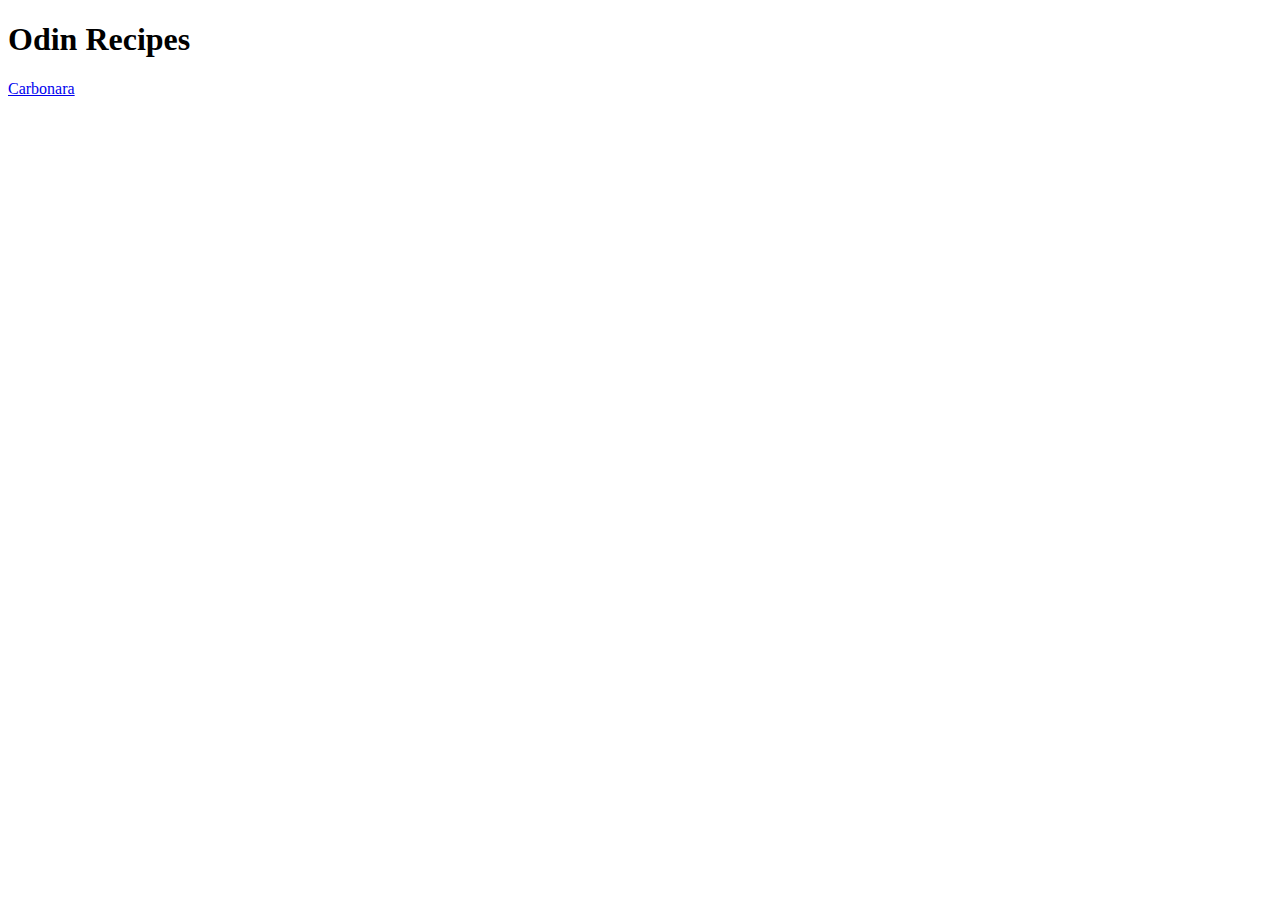
==== recipes/carbonara.html @ 89b67bd6 "Create carbonara.html & link to index.html" ====
<!DOCTYPE html>
<html lang="en">
    <head>
        <meta charset="UTF-8">
        <title>Odin Recipes</title>
    </head>

    <body>
        <h1>Odin Recipes</h1>
        <a href="recipes/carbonara.html">Carbonara</a>
    </body>
</html>
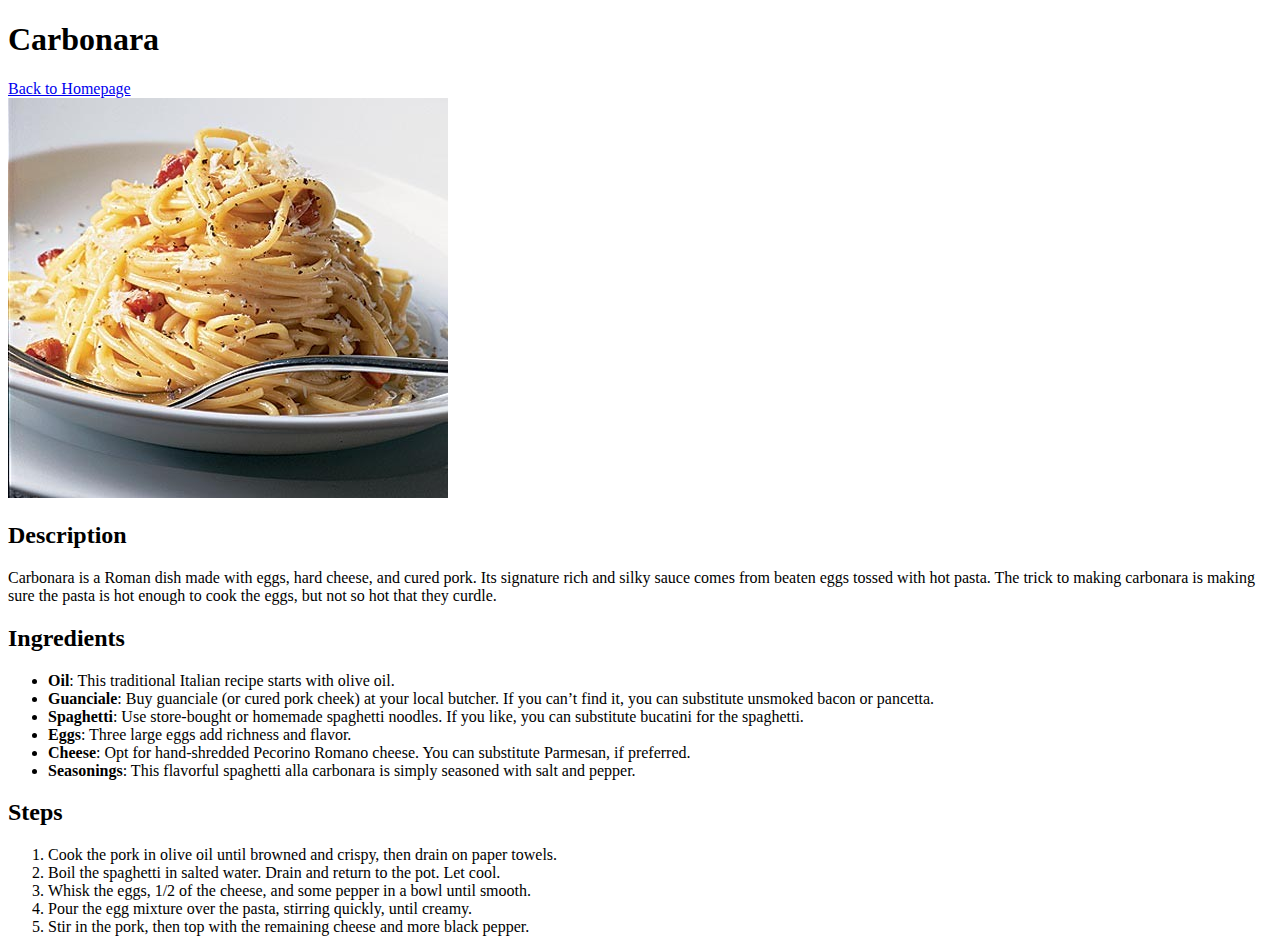
==== commit 8988097c: "Add page content for carbonara.html" ====
--- a/recipes/carbonara.html
+++ b/recipes/carbonara.html
@@ -6,7 +6,32 @@
     </head>
 
     <body>
-        <h1>Odin Recipes</h1>
-        <a href="recipes/carbonara.html">Carbonara</a>
+        <h1>Carbonara</h1>
+        <a href="../index.html">Back to Homepage</a>
+        <br>
+        <img src="carbonara-img.jpg" alt="bowl of carbonara">
+        
+        <h2>Description</h2>
+        <p>Carbonara is a Roman dish made with eggs, hard cheese, and cured pork. Its signature rich and silky sauce comes from beaten eggs tossed with hot pasta. The trick to making carbonara is making sure the pasta is hot enough to cook the eggs, but not so hot that they curdle. 
+        </p>
+
+        <h2>Ingredients</h2>
+        <ul>
+            <li><strong>Oil</strong>: This traditional Italian recipe starts with olive oil.</li>
+            <li><strong>Guanciale</strong>: Buy guanciale (or cured pork cheek) at your local butcher. If you can’t find it, you can substitute unsmoked bacon or pancetta.</li>
+            <li><strong>Spaghetti</strong>: Use store-bought or homemade spaghetti noodles. If you like, you can substitute bucatini for the spaghetti. </li>
+            <li><strong>Eggs</strong>: Three large eggs add richness and flavor.</li>
+            <li><strong>Cheese</strong>: Opt for hand-shredded Pecorino Romano cheese. You can substitute Parmesan, if preferred.</li>
+            <li><strong>Seasonings</strong>: This flavorful spaghetti alla carbonara is simply seasoned with salt and pepper. </li>
+        </ul>
+
+        <h2>Steps</h2>
+        <ol>
+            <li>Cook the pork in olive oil until browned and crispy, then drain on paper towels.</li>
+            <li>Boil the spaghetti in salted water. Drain and return to the pot. Let cool.</li>
+            <li>Whisk the eggs, 1/2 of the cheese, and some pepper in a bowl until smooth.</li>
+            <li>Pour the egg mixture over the pasta, stirring quickly, until creamy.</li>
+            <li>Stir in the pork, then top with the remaining cheese and more black pepper.</li>
+        </ol>
     </body>
 </html>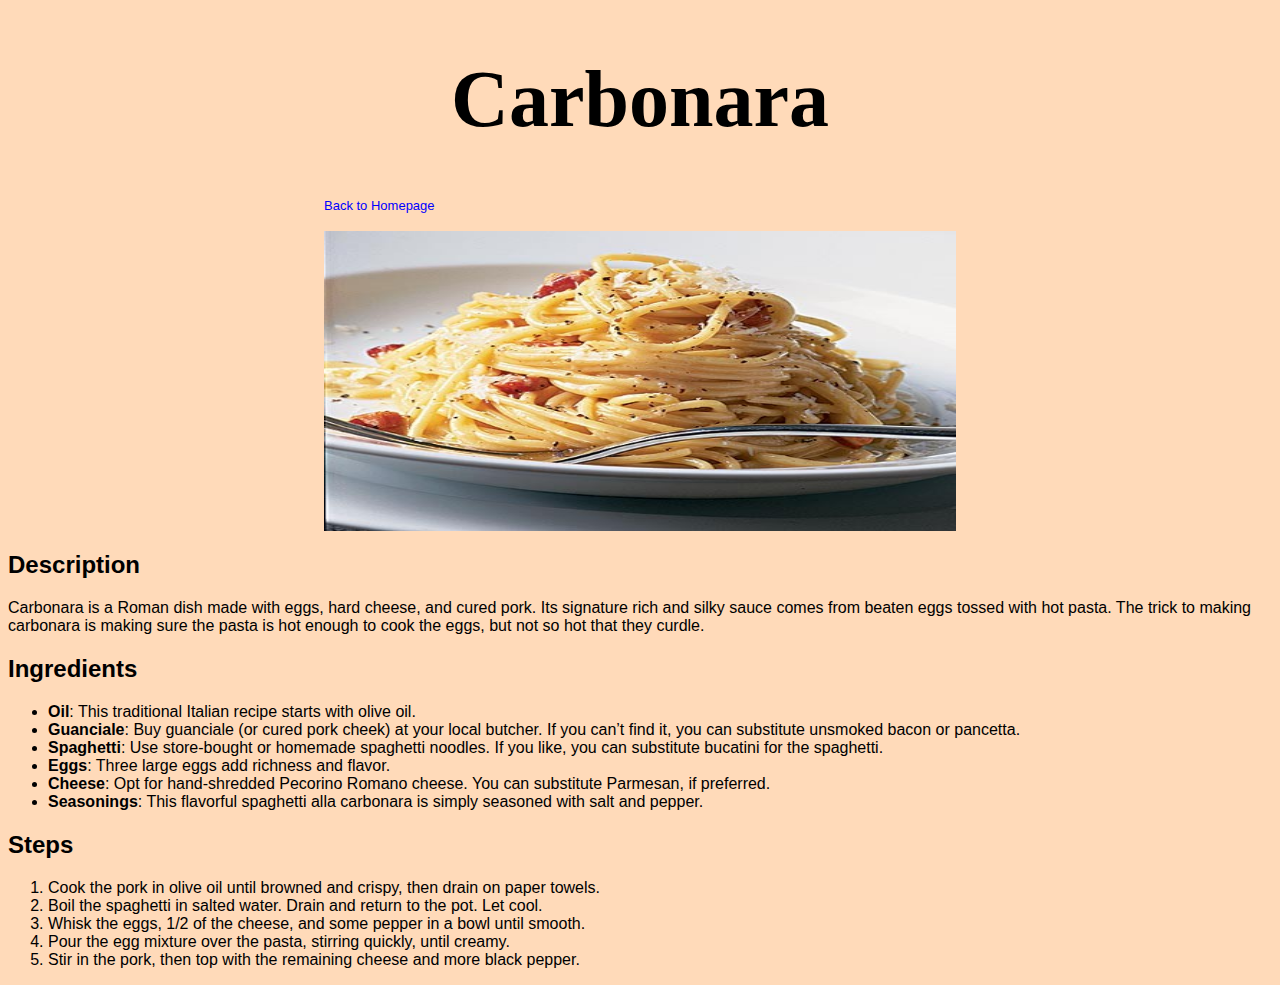
==== commit e8aa04f4: "Add basic CSS" ====
--- a/recipes/carbonara.html
+++ b/recipes/carbonara.html
@@ -3,13 +3,14 @@
     <head>
         <meta charset="UTF-8">
         <title>Odin Recipes</title>
+        <link rel="stylesheet" href="../style.css">
     </head>
 
     <body>
         <h1>Carbonara</h1>
         <a href="../index.html">Back to Homepage</a>
         <br>
-        <img src="carbonara-img.jpg" alt="bowl of carbonara">
+        <img src="carbonara.jpg" alt="plate of carbonara">
         
         <h2>Description</h2>
         <p>Carbonara is a Roman dish made with eggs, hard cheese, and cured pork. Its signature rich and silky sauce comes from beaten eggs tossed with hot pasta. The trick to making carbonara is making sure the pasta is hot enough to cook the eggs, but not so hot that they curdle. 
--- a/style.css
+++ b/style.css
@@ -0,0 +1,48 @@
+* {
+    color: black;
+    background-color: peachpuff;
+    font-family: sans-serif;
+    font: Garamond, Arial;
+}
+
+a {
+    color: blue;
+    text-decoration: none;
+    font-size: small;
+}
+
+ a:hover {
+    color: aqua;
+}
+
+img {
+    width: 300px;
+    height: 300px;
+}
+
+h1, h3 {
+    text-align: center;
+}
+
+img, a {
+    display: block;
+    margin-left: auto;
+    margin-right: auto;
+    width: 50%;
+}
+
+h1 {
+    font-size: 80px;
+    font-family: 'Arizonia', 'Brush Script MT', cursive;
+}
+/**Homepage Header**/
+
+h2 {
+    font: Arial;
+}
+/**Recipe Header**/
+
+h3 {
+    position: relative;
+    bottom: 50px;
+}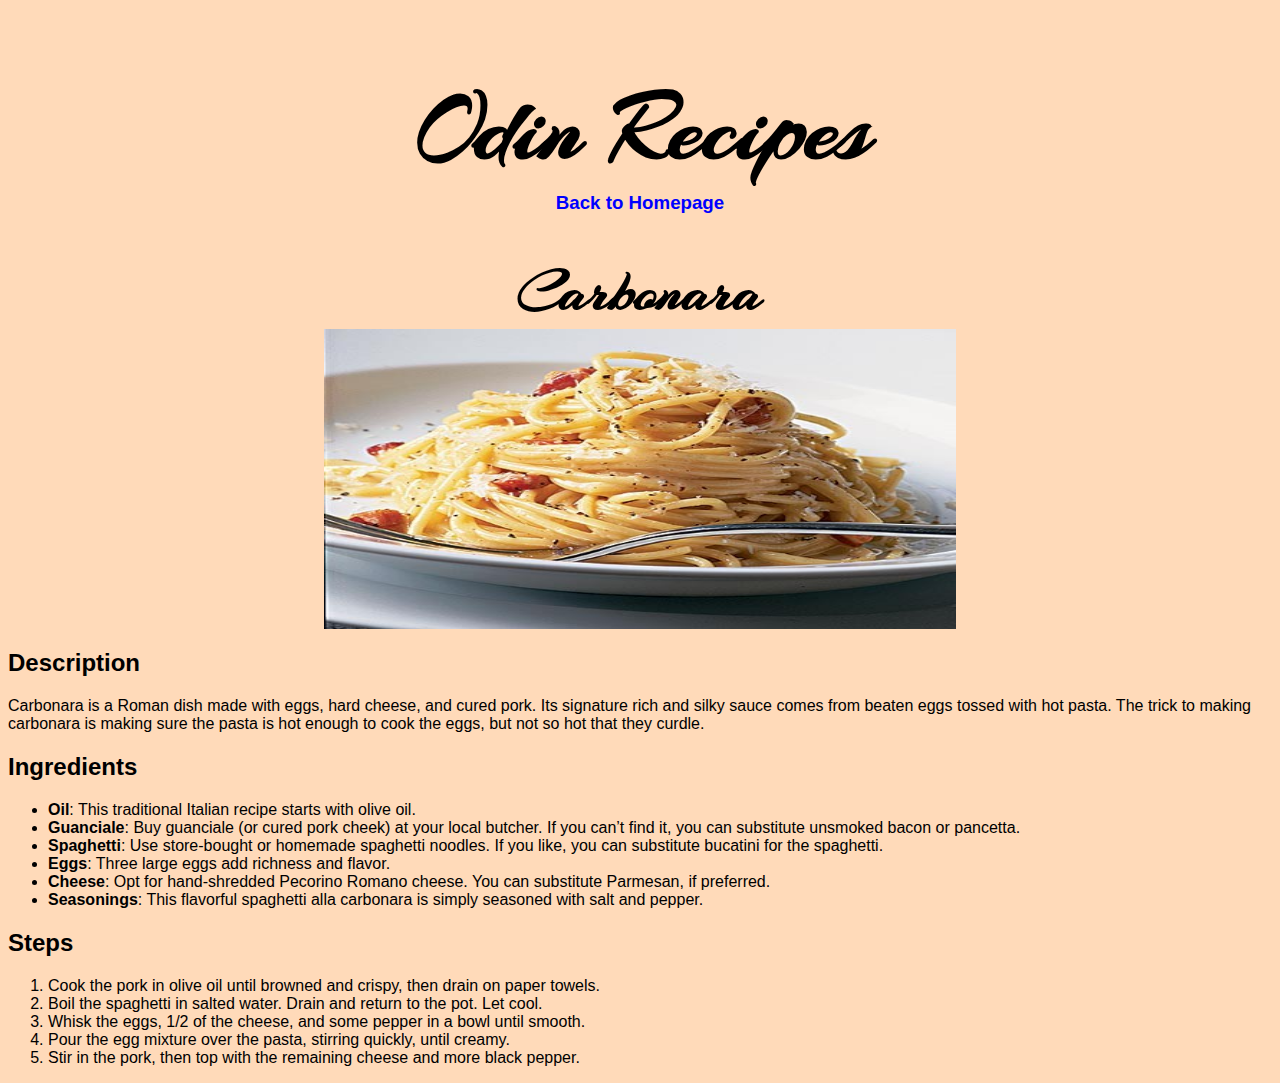
==== commit 91bfa67e: "Update header & menu" ====
--- a/recipes/carbonara.html
+++ b/recipes/carbonara.html
@@ -4,12 +4,13 @@
         <meta charset="UTF-8">
         <title>Odin Recipes</title>
         <link rel="stylesheet" href="../style.css">
+        <link rel='stylesheet' href='https://fonts.googleapis.com/css?family=Arizonia'>
     </head>
 
     <body>
-        <h1>Carbonara</h1>
-        <a href="../index.html">Back to Homepage</a>
-        <br>
+        <h1>Odin Recipes</h1>
+        <h3><a href="../index.html">Back to Homepage</a></h3>
+        <h1 class="food">Carbonara</h1>
         <img src="carbonara.jpg" alt="plate of carbonara">
         
         <h2>Description</h2>
--- a/style.css
+++ b/style.css
@@ -8,7 +8,6 @@
 a {
     color: blue;
     text-decoration: none;
-    font-size: small;
 }
 
  a:hover {
@@ -24,7 +23,7 @@
     text-align: center;
 }
 
-img, a {
+img {
     display: block;
     margin-left: auto;
     margin-right: auto;
@@ -32,8 +31,9 @@
 }
 
 h1 {
-    font-size: 80px;
+    font-size: 100px;
     font-family: 'Arizonia', 'Brush Script MT', cursive;
+    margin-bottom: 0px;
 }
 /**Homepage Header**/
 
@@ -43,6 +43,19 @@
 /**Recipe Header**/
 
 h3 {
-    position: relative;
-    bottom: 50px;
+    margin-top: 0px;
+}
+
+.food {
+    font-size: 60px;
+}
+
+table {
+    table-layout: fixed;
+    width: 100%;
+    border: 1px solid;
+}
+
+th {
+    width: 33%;
 }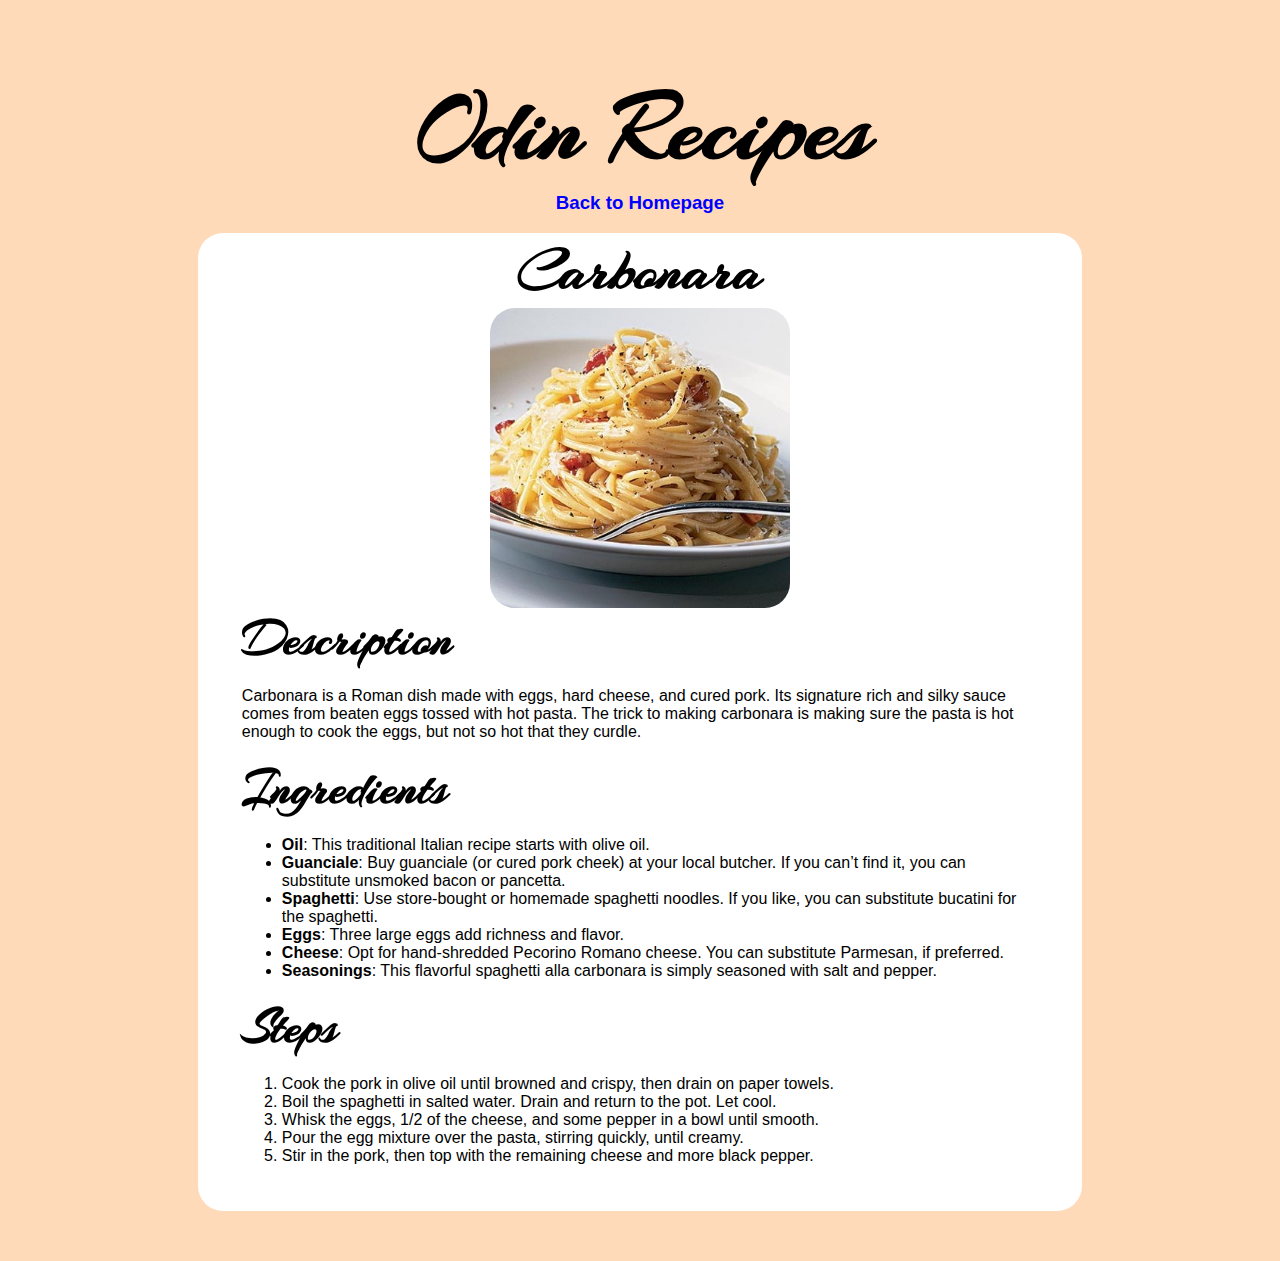
==== commit 33c0fd7c: "Add .recipe div to recipe pages" ====
--- a/recipes/carbonara.html
+++ b/recipes/carbonara.html
@@ -10,30 +10,32 @@
     <body>
         <h1>Odin Recipes</h1>
         <h3><a href="../index.html">Back to Homepage</a></h3>
-        <h1 class="food">Carbonara</h1>
-        <img src="carbonara.jpg" alt="plate of carbonara">
-        
-        <h2>Description</h2>
-        <p>Carbonara is a Roman dish made with eggs, hard cheese, and cured pork. Its signature rich and silky sauce comes from beaten eggs tossed with hot pasta. The trick to making carbonara is making sure the pasta is hot enough to cook the eggs, but not so hot that they curdle. 
-        </p>
+        <div class="recipe">
+            <h1 class="food">Carbonara</h1>
+            <img src="carbonara.jpg" alt="plate of carbonara">
+            
+            <h2>Description</h2>
+            <p>Carbonara is a Roman dish made with eggs, hard cheese, and cured pork. Its signature rich and silky sauce comes from beaten eggs tossed with hot pasta. The trick to making carbonara is making sure the pasta is hot enough to cook the eggs, but not so hot that they curdle. 
+            </p>
 
-        <h2>Ingredients</h2>
-        <ul>
-            <li><strong>Oil</strong>: This traditional Italian recipe starts with olive oil.</li>
-            <li><strong>Guanciale</strong>: Buy guanciale (or cured pork cheek) at your local butcher. If you can’t find it, you can substitute unsmoked bacon or pancetta.</li>
-            <li><strong>Spaghetti</strong>: Use store-bought or homemade spaghetti noodles. If you like, you can substitute bucatini for the spaghetti. </li>
-            <li><strong>Eggs</strong>: Three large eggs add richness and flavor.</li>
-            <li><strong>Cheese</strong>: Opt for hand-shredded Pecorino Romano cheese. You can substitute Parmesan, if preferred.</li>
-            <li><strong>Seasonings</strong>: This flavorful spaghetti alla carbonara is simply seasoned with salt and pepper. </li>
-        </ul>
+            <h2>Ingredients</h2>
+            <ul>
+                <li><strong>Oil</strong>: This traditional Italian recipe starts with olive oil.</li>
+                <li><strong>Guanciale</strong>: Buy guanciale (or cured pork cheek) at your local butcher. If you can’t find it, you can substitute unsmoked bacon or pancetta.</li>
+                <li><strong>Spaghetti</strong>: Use store-bought or homemade spaghetti noodles. If you like, you can substitute bucatini for the spaghetti. </li>
+                <li><strong>Eggs</strong>: Three large eggs add richness and flavor.</li>
+                <li><strong>Cheese</strong>: Opt for hand-shredded Pecorino Romano cheese. You can substitute Parmesan, if preferred.</li>
+                <li><strong>Seasonings</strong>: This flavorful spaghetti alla carbonara is simply seasoned with salt and pepper. </li>
+            </ul>
 
-        <h2>Steps</h2>
-        <ol>
-            <li>Cook the pork in olive oil until browned and crispy, then drain on paper towels.</li>
-            <li>Boil the spaghetti in salted water. Drain and return to the pot. Let cool.</li>
-            <li>Whisk the eggs, 1/2 of the cheese, and some pepper in a bowl until smooth.</li>
-            <li>Pour the egg mixture over the pasta, stirring quickly, until creamy.</li>
-            <li>Stir in the pork, then top with the remaining cheese and more black pepper.</li>
-        </ol>
+            <h2>Steps</h2>
+            <ol>
+                <li>Cook the pork in olive oil until browned and crispy, then drain on paper towels.</li>
+                <li>Boil the spaghetti in salted water. Drain and return to the pot. Let cool.</li>
+                <li>Whisk the eggs, 1/2 of the cheese, and some pepper in a bowl until smooth.</li>
+                <li>Pour the egg mixture over the pasta, stirring quickly, until creamy.</li>
+                <li>Stir in the pork, then top with the remaining cheese and more black pepper.</li>
+            </ol>
+        </div>
     </body>
 </html>--- a/style.css
+++ b/style.css
@@ -19,6 +19,16 @@
     height: 300px;
 }
 
+h2, p, ul, ol {
+    margin-left: 5%;
+    margin-right: 5%;
+    background-color: inherit;
+}
+
+li, strong {
+    background-color: inherit;
+}
+
 h1, h3 {
     text-align: center;
 }
@@ -27,7 +37,14 @@
     display: block;
     margin-left: auto;
     margin-right: auto;
-    width: 50%;
+    object-fit: cover;
+    border-radius: 25px;
+}
+
+table img {
+    height: auto;
+    width: 95%;
+    object-fit: cover;
 }
 
 h1 {
@@ -38,7 +55,10 @@
 /**Homepage Header**/
 
 h2 {
-    font: Arial;
+    font-size: 50px;
+    margin-top: 0px;
+    margin-bottom: 0px;
+    font-family: 'Arizonia', 'Brush Script MT', cursive;
 }
 /**Recipe Header**/
 
@@ -48,14 +68,27 @@
 
 .food {
     font-size: 60px;
+    margin-top: 0px;
+    background-color: inherit;
+    margin-left: 20%;
+    margin-right: 20%;
 }
 
 table {
     table-layout: fixed;
     width: 100%;
-    border: 1px solid;
 }
 
 th {
     width: 33%;
+}
+
+.recipe {
+    background-color: white;
+    display: block;
+    margin-left: 15%;
+    margin-right: 15%;
+    padding-bottom: 30px;
+    margin-bottom: 50px;
+    border-radius: 25px;
 }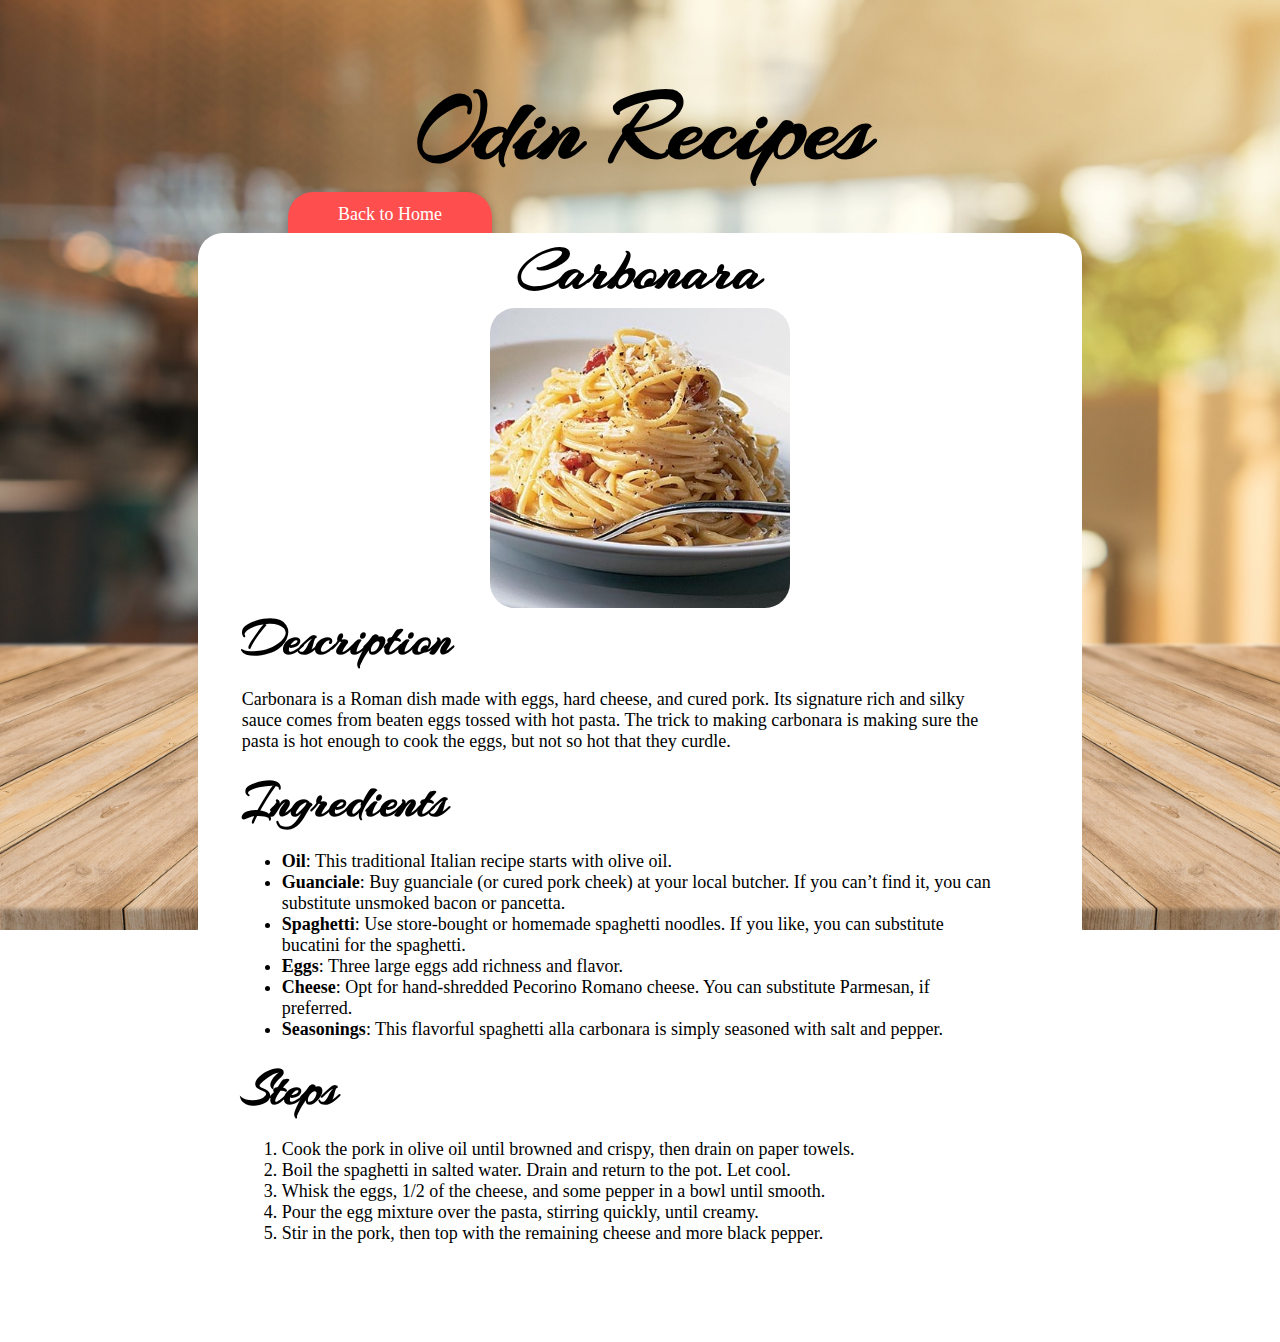
==== commit efd36d66: "Edit home button style" ====
--- a/recipes/carbonara.html
+++ b/recipes/carbonara.html
@@ -9,7 +9,7 @@
 
     <body>
         <h1>Odin Recipes</h1>
-        <h3><a href="../index.html">Back to Homepage</a></h3>
+        <button><a href="../index.html">Back to Home</a></button>
         <div class="recipe">
             <h1 class="food">Carbonara</h1>
             <img src="carbonara.jpg" alt="plate of carbonara">
--- a/style.css
+++ b/style.css
@@ -1,28 +1,57 @@
 * {
     color: black;
-    background-color: peachpuff;
-    font-family: sans-serif;
-    font: Garamond, Arial;
+    font-family: serif;
+    font: Garamond, Georgia;
+}
+
+body {
+    background: url('background.jpg') no-repeat center fixed;     
+    background-size: cover;
 }
 
 a {
-    color: blue;
+    color: white;
     text-decoration: none;
+    text-shadow: 2px 2px 10px black;
 }
 
  a:hover {
     color: aqua;
 }
 
-img {
-    width: 300px;
-    height: 300px;
+nav img:hover {
+    filter: brightness(110%);
+}
+
+nav .link {
+    font-size: 4vw;
+    display: block;
+    margin: 0 auto;
+    width: 50%;
+    text-align: center;
+    font-family: 'Arizonia', 'Brush Script MT', cursive;
+}
+
+nav {
+    display: flex;
+}
+
+nav div {
+    width: 33%;
+    display: block;
+}
+
+nav img {
+    height: auto;
+    width: 95%;
+    object-fit: cover;
 }
 
 h2, p, ul, ol {
     margin-left: 5%;
-    margin-right: 5%;
+    margin-right: 10%;
     background-color: inherit;
+    font-size: large;
 }
 
 li, strong {
@@ -34,17 +63,13 @@
 }
 
 img {
+    width: 300px;
+    height: 300px;
     display: block;
     margin-left: auto;
     margin-right: auto;
     object-fit: cover;
     border-radius: 25px;
-}
-
-table img {
-    height: auto;
-    width: 95%;
-    object-fit: cover;
 }
 
 h1 {
@@ -74,15 +99,6 @@
     margin-right: 20%;
 }
 
-table {
-    table-layout: fixed;
-    width: 100%;
-}
-
-th {
-    width: 33%;
-}
-
 .recipe {
     background-color: white;
     display: block;
@@ -91,4 +107,38 @@
     padding-bottom: 30px;
     margin-bottom: 50px;
     border-radius: 25px;
-}+}
+
+button {
+    display: block;
+    margin: 0 auto -40px 280px;
+    padding: 20px 50px 40px;
+    border: none;
+    background: rgb(255, 78, 78);
+    border-radius: 25px;
+    box-shadow: 0 3px 10px rgb(0 0 0 / 0.3);
+}
+
+button a {
+    font-size: large;
+    position: relative;
+    bottom: 8px;
+    color: white;
+    text-shadow: none;
+}
+
+button a:hover {
+    color: white;
+}
+
+button:hover {
+    animation-name: transition;
+    animation-duration: 0.4s;
+    background-color: rgb(255, 40, 40);
+    box-shadow: 0 3px 10px rgb(0 0 0 / 0.8);
+}
+
+@keyframes transition {
+    from {background-color: rgb(255, 78, 78); box-shadow: 0 3px 10px rgb(0 0 0 / 0.3);}
+    to {background-color: rgb(255, 40, 40); box-shadow: 0 3px 10px rgb(0 0 0 / 0.8);}
+  }